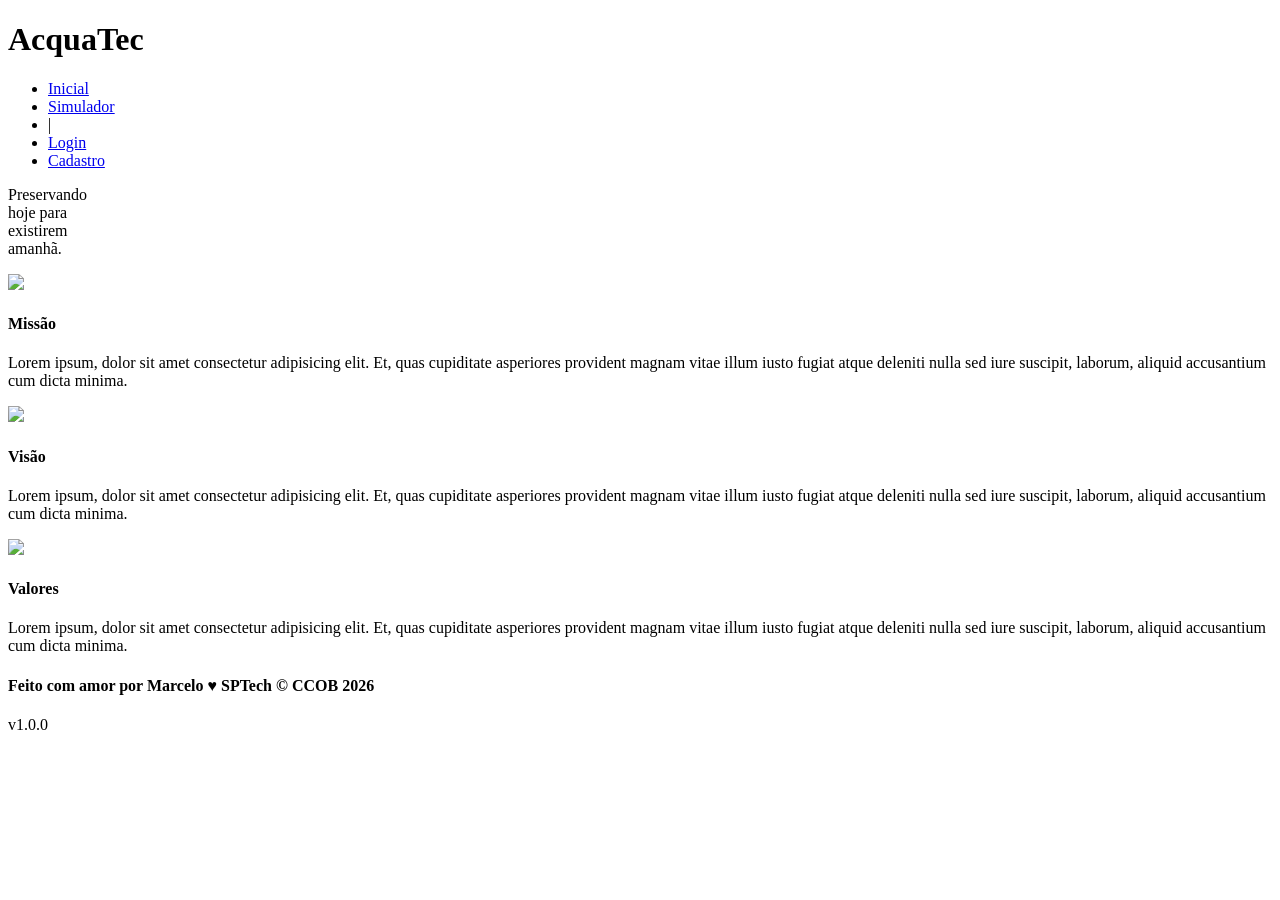
==== index.html @ 06d6f20d "atividade" ====
<!DOCTYPE html>
<html lang="en">

<head>
    <meta charset="UTF-8">
    <meta http-equiv="X-UA-Compatible" content="IE=edge">
    <meta name="viewport" content="width=device-width, initial-scale=1.0">

    <title>AquaTech | Página Inicial</title>

    <link rel="stylesheet" href="styles/style.css">
    <link rel="icon" href="assets/icon/favicon2.ico">
    <link rel="preconnect" href="https://fonts.gstatic.com">
</head>

<body>
    <div class="header">
      <div class="container1">
        <h1 class="titulo">AcquaTec</h1>
        <ul class="navbar">
          <li class="agora">
            <a href="#">Inicial</a>
          </li>
          <li>
            <a href="simulador.html">Simulador</a>
          </li>
          <li>|</li>
          <li>
            <a href="login.html">Login</a>
          </li>
          <li>
            <a href="cadastro.html">Cadastro</a>
          </li>
        </ul>
      </div>
    </div>
  
    <div class="banner">
      <div class="container">
        <p>Preservando <br><span>hoje</span> para <br>existirem <br><span>amanhã</span>.</p>
      </div>
    </div>
  
    <div class="social">
      <div class="container">
        <div class="boxes">
          <div class="box">
            <img src="C:\Users\marce\OneDrive\Documentos\pi\aula_pi\aquatech-somente-html\public\assets\imgs\planet-earth_color.png">
            <h4>Missão</h4>
            <p>Lorem ipsum, dolor sit amet consectetur adipisicing elit. Et, quas cupiditate asperiores provident magnam
              vitae illum iusto fugiat atque deleniti nulla sed iure suscipit, laborum, aliquid accusantium cum dicta
              minima.</p>
          </div>
          <div class="box">
            <img src="C:\Users\marce\OneDrive\Documentos\pi\aula_pi\aquatech-somente-html\public\assets\imgs\lightbulb_color.png">
            <h4>Visão</h4>
            <p>Lorem ipsum, dolor sit amet consectetur adipisicing elit. Et, quas cupiditate asperiores provident magnam
              vitae illum iusto fugiat atque deleniti nulla sed iure suscipit, laborum, aliquid accusantium cum dicta
              minima.</p>
          </div>
          <div class="box">
            <img src="C:\Users\marce\OneDrive\Documentos\pi\aula_pi\aquatech-somente-html\public\assets\imgs\growth_color.png">
            <h4>Valores</h4>
            <p>Lorem ipsum, dolor sit amet consectetur adipisicing elit. Et, quas cupiditate asperiores provident magnam
              vitae illum iusto fugiat atque deleniti nulla sed iure suscipit, laborum, aliquid accusantium cum dicta
              minima.</p>
          </div>
        </div>
      </div>
    </div>
  
    <div class="footer">
      <div class="container">
        <h4>Feito com amor por Marcelo &hearts; SPTech &copy; CCOB 2026</h4>
        <span class="version">v1.0.0</span>
      </div>
    </div>
  </body>

</html>
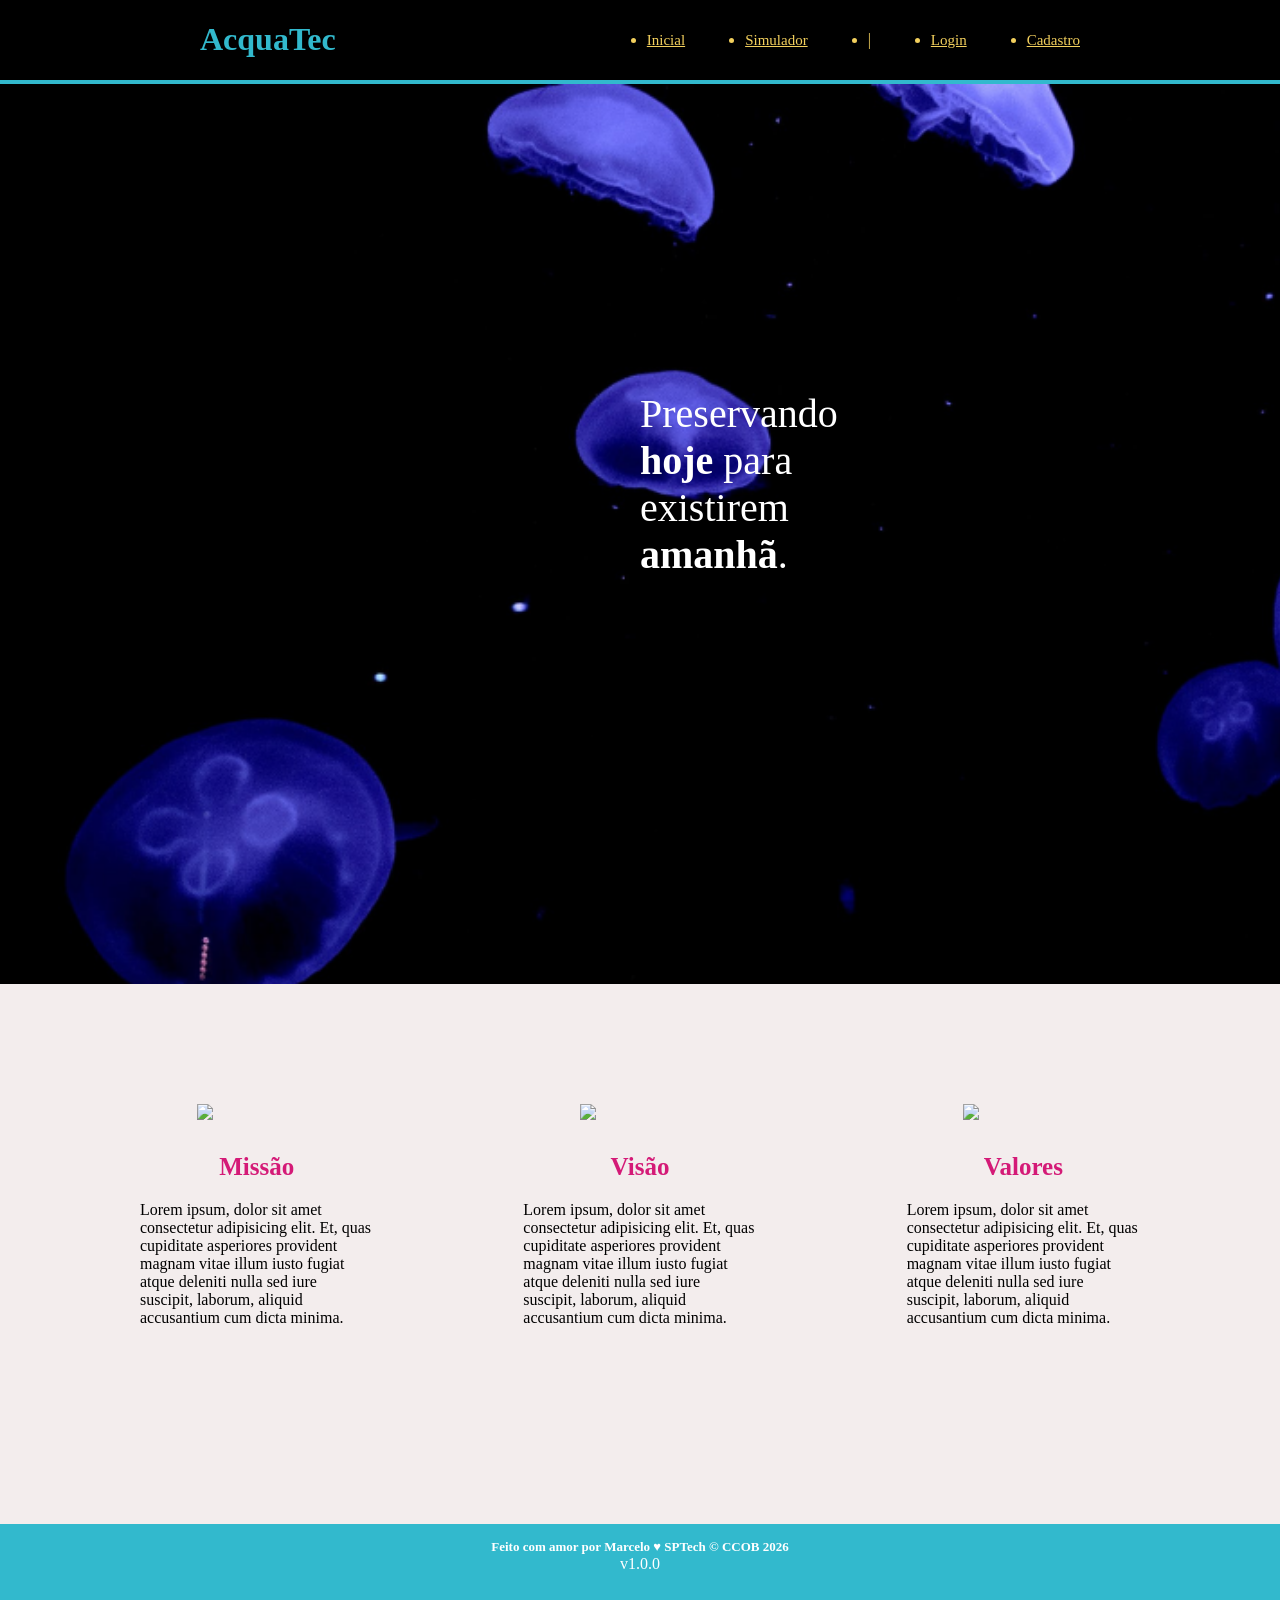
==== commit 91a32ced: "aquatech" ====
--- a/index.html
+++ b/index.html
@@ -8,7 +8,7 @@
 
     <title>AquaTech | Página Inicial</title>
 
-    <link rel="stylesheet" href="styles/style.css">
+    <link rel="stylesheet" href="style.css">
     <link rel="icon" href="assets/icon/favicon2.ico">
     <link rel="preconnect" href="https://fonts.gstatic.com">
 </head>
--- a/style.css
+++ b/style.css
@@ -0,0 +1,172 @@
+/* Adicionar aqui toda a estilização criada para sua aplicação. */
+body{
+    margin: 0;
+    padding: 0;
+}
+.banner{
+    background-image: url(../assets/imgs/bg-jelly-fish-para-home.png);
+    width: 100%;
+    height: 100vh;
+    background-size: cover;
+    color: white;
+    display: flex;
+    flex-direction: column;
+    justify-content: center;
+    
+}
+.banner p{
+    padding-left: 640px;
+    font-size: 40px;
+    padding-bottom: 100px;
+    
+
+}
+.banner span{
+    font-weight: bold;
+}
+.header{
+    background-color: black;
+    color: #32b9cd;
+    border-bottom: 4px solid #32b9cd;
+}
+.container1{
+    align-items: center;
+    display: flex;
+    flex-direction: row;
+    justify-content: space-between;
+    padding-left: 200px;
+    padding-right: 200px;
+    margin-bottom: 0;
+     border: 2px #32b9cd;
+     
+}
+.navbar{
+    display: flex;
+    gap: 60px;
+    color: #f3d05d;
+    
+}
+.navbar a{
+    color: #f3d05d;
+    font-size: 15px;
+}
+.social{
+    background-color: #e2d4d46c;
+    height: 540px;
+    margin-bottom: 0;
+    border: 2px #32b9cd;
+    
+}
+.footer{
+    background-color: #32b9cd;
+    height: 100px;
+    text-align: center;
+    color: white;
+    margin-top: 0;
+    
+}
+.footer h4{
+    padding-top: 15px;
+    font-size: 13px;
+    margin: 0;
+}
+.box img{
+    width: 120px;
+    align-items: center;
+    display: flex;
+    justify-content: center; 
+}
+.boxes{
+    display: flex;
+    align-items: center;
+    gap: 150px;
+    padding-left: 140px;
+    padding-right: 140px;
+    padding-top: 120px;
+    margin-bottom: 0;
+    
+}
+.box{
+    display: flex;
+    flex-direction: column;
+    justify-content: center;
+    align-items: center;
+}
+.social h4{
+    display: flex;
+    justify-content: center;
+    color: #d41a77;
+    font-weight: bold;
+    font-size: 25px;
+    margin-bottom: 4px;
+}
+.tamanho{
+    height: 545px;
+}
+.containerlogin {
+    background-color: lightgray;
+    border-radius: 20px;
+    width: 600px;
+    height: 250px;
+    display: flex;
+    justify-content: center;
+    
+}
+.centro{
+    display: flex;
+    flex-direction: row;
+    justify-content: center;
+    align-items: center;
+}
+.login{
+    color: #d41a77;
+}
+input{
+    background-color: white;
+    border: 2px solid #32b9cd;
+    width: 400px;
+    height: 30px;
+    border-radius: 10px;
+    
+}
+.botao{
+    background-color: #d41a77;
+    color: white;
+    border: none;
+    border-radius: 5px;
+    height: 30px;
+    width: 100px;
+}
+.containercadastro {
+    background-color: lightgray;
+    border-radius: 20px;
+    width: 600px;
+    height: 440px;
+    display: flex;
+    justify-content: center;
+
+}
+.botaoalinhar{
+    padding-top: 20px;
+    display: flex;
+    justify-content: center;
+}
+.containerlogin h2{
+    display: flex;
+    justify-content: center;
+
+}
+.containercadastro h2{
+    display: flex;
+    justify-content: center;
+}
+.container2{
+  
+   
+  
+    
+}
+.container2 p{
+    font-size: 15px;
+   
+}
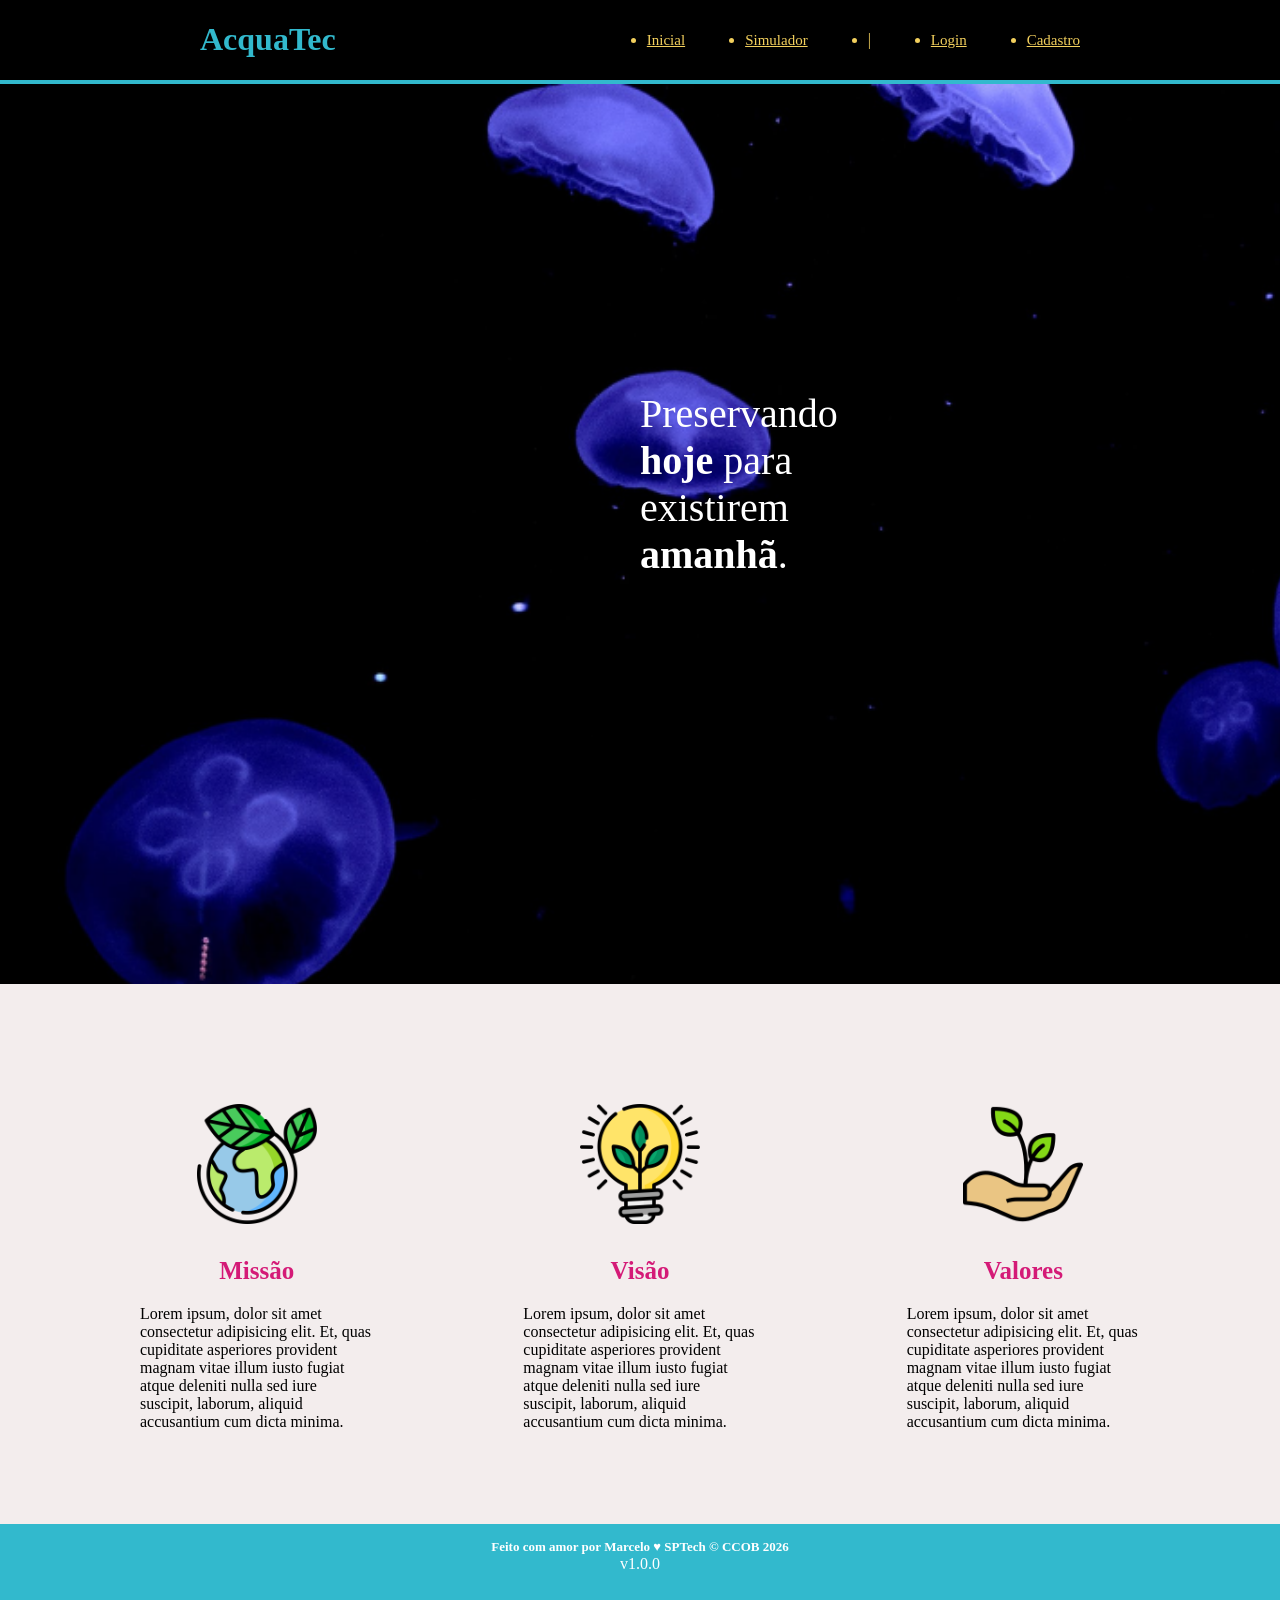
==== commit 1ae16f76: "aquatech" ====
--- a/index.html
+++ b/index.html
@@ -45,21 +45,21 @@
       <div class="container">
         <div class="boxes">
           <div class="box">
-            <img src="C:\Users\marce\OneDrive\Documentos\pi\aula_pi\aquatech-somente-html\public\assets\imgs\planet-earth_color.png">
+            <img src="assets\imgs\planet-earth_color.png">
             <h4>Missão</h4>
             <p>Lorem ipsum, dolor sit amet consectetur adipisicing elit. Et, quas cupiditate asperiores provident magnam
               vitae illum iusto fugiat atque deleniti nulla sed iure suscipit, laborum, aliquid accusantium cum dicta
               minima.</p>
           </div>
           <div class="box">
-            <img src="C:\Users\marce\OneDrive\Documentos\pi\aula_pi\aquatech-somente-html\public\assets\imgs\lightbulb_color.png">
+            <img src="assets\imgs\lightbulb_color.png">
             <h4>Visão</h4>
             <p>Lorem ipsum, dolor sit amet consectetur adipisicing elit. Et, quas cupiditate asperiores provident magnam
               vitae illum iusto fugiat atque deleniti nulla sed iure suscipit, laborum, aliquid accusantium cum dicta
               minima.</p>
           </div>
           <div class="box">
-            <img src="C:\Users\marce\OneDrive\Documentos\pi\aula_pi\aquatech-somente-html\public\assets\imgs\growth_color.png">
+            <img src="assets\imgs\growth_color.png">
             <h4>Valores</h4>
             <p>Lorem ipsum, dolor sit amet consectetur adipisicing elit. Et, quas cupiditate asperiores provident magnam
               vitae illum iusto fugiat atque deleniti nulla sed iure suscipit, laborum, aliquid accusantium cum dicta
--- a/style.css
+++ b/style.css
@@ -4,7 +4,7 @@
     padding: 0;
 }
 .banner{
-    background-image: url(../assets/imgs/bg-jelly-fish-para-home.png);
+    background-image: url(assets/imgs/bg-jelly-fish-para-home.png);
     width: 100%;
     height: 100vh;
     background-size: cover;
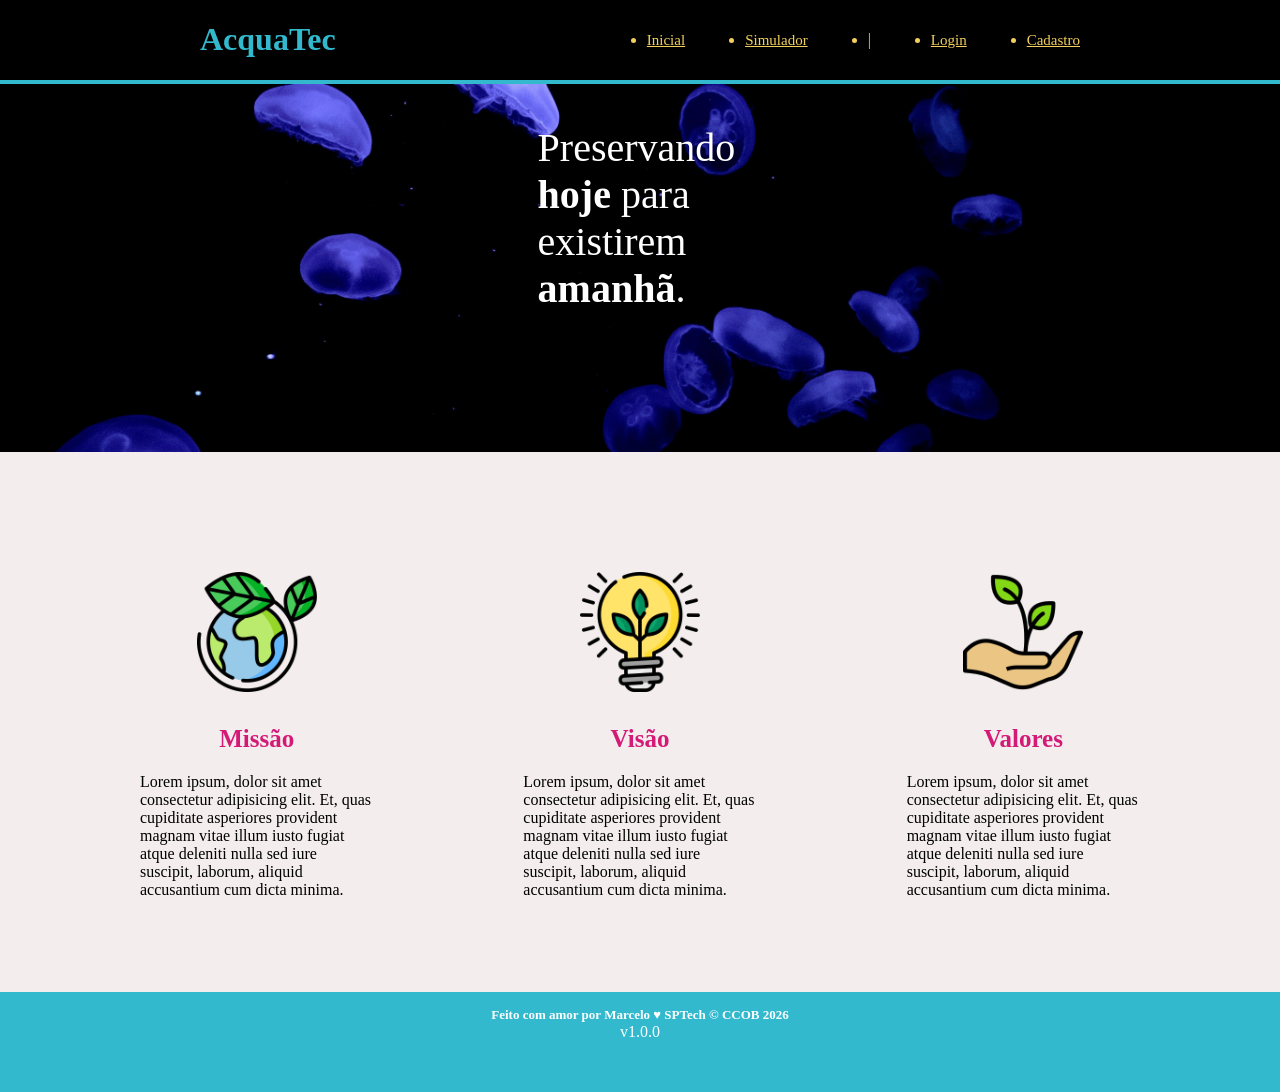
==== commit fb6fad14: "aquatech" ====
--- a/index.html
+++ b/index.html
@@ -45,21 +45,21 @@
       <div class="container">
         <div class="boxes">
           <div class="box">
-            <img src="assets\imgs\planet-earth_color.png">
+            <img src="./assets/imgs/planet-earth_color.png">
             <h4>Missão</h4>
             <p>Lorem ipsum, dolor sit amet consectetur adipisicing elit. Et, quas cupiditate asperiores provident magnam
               vitae illum iusto fugiat atque deleniti nulla sed iure suscipit, laborum, aliquid accusantium cum dicta
               minima.</p>
           </div>
           <div class="box">
-            <img src="assets\imgs\lightbulb_color.png">
+            <img src="./assets/imgs/lightbulb_color.png">
             <h4>Visão</h4>
             <p>Lorem ipsum, dolor sit amet consectetur adipisicing elit. Et, quas cupiditate asperiores provident magnam
               vitae illum iusto fugiat atque deleniti nulla sed iure suscipit, laborum, aliquid accusantium cum dicta
               minima.</p>
           </div>
           <div class="box">
-            <img src="assets\imgs\growth_color.png">
+            <img src="./assets/imgs/growth_color.png">
             <h4>Valores</h4>
             <p>Lorem ipsum, dolor sit amet consectetur adipisicing elit. Et, quas cupiditate asperiores provident magnam
               vitae illum iusto fugiat atque deleniti nulla sed iure suscipit, laborum, aliquid accusantium cum dicta
--- a/style.css
+++ b/style.css
@@ -2,11 +2,13 @@
 body{
     margin: 0;
     padding: 0;
+    max-height: 100vh;
+    box-sizing: border-box;
 }
 .banner{
-    background-image: url(assets/imgs/bg-jelly-fish-para-home.png);
+    background-image: url(./assets/imgs/bg-jelly-fish-para-home.png);
     width: 100%;
-    height: 100vh;
+    max-height: 100vh;
     background-size: cover;
     color: white;
     display: flex;
@@ -15,7 +17,7 @@
     
 }
 .banner p{
-    padding-left: 640px;
+    padding-left: 42%;
     font-size: 40px;
     padding-bottom: 100px;
     
@@ -62,7 +64,9 @@
     height: 100px;
     text-align: center;
     color: white;
-    margin-top: 0;
+    width: 100%;
+    margin-top: auto;
+
     
 }
 .footer h4{
@@ -110,6 +114,8 @@
     height: 250px;
     display: flex;
     justify-content: center;
+    margin-bottom: 0;
+
     
 }
 .centro{
@@ -144,6 +150,7 @@
     height: 440px;
     display: flex;
     justify-content: center;
+    margin-bottom: 0;
 
 }
 .botaoalinhar{
@@ -160,12 +167,7 @@
     display: flex;
     justify-content: center;
 }
-.container2{
-  
-   
-  
-    
-}
+
 .container2 p{
     font-size: 15px;
    
